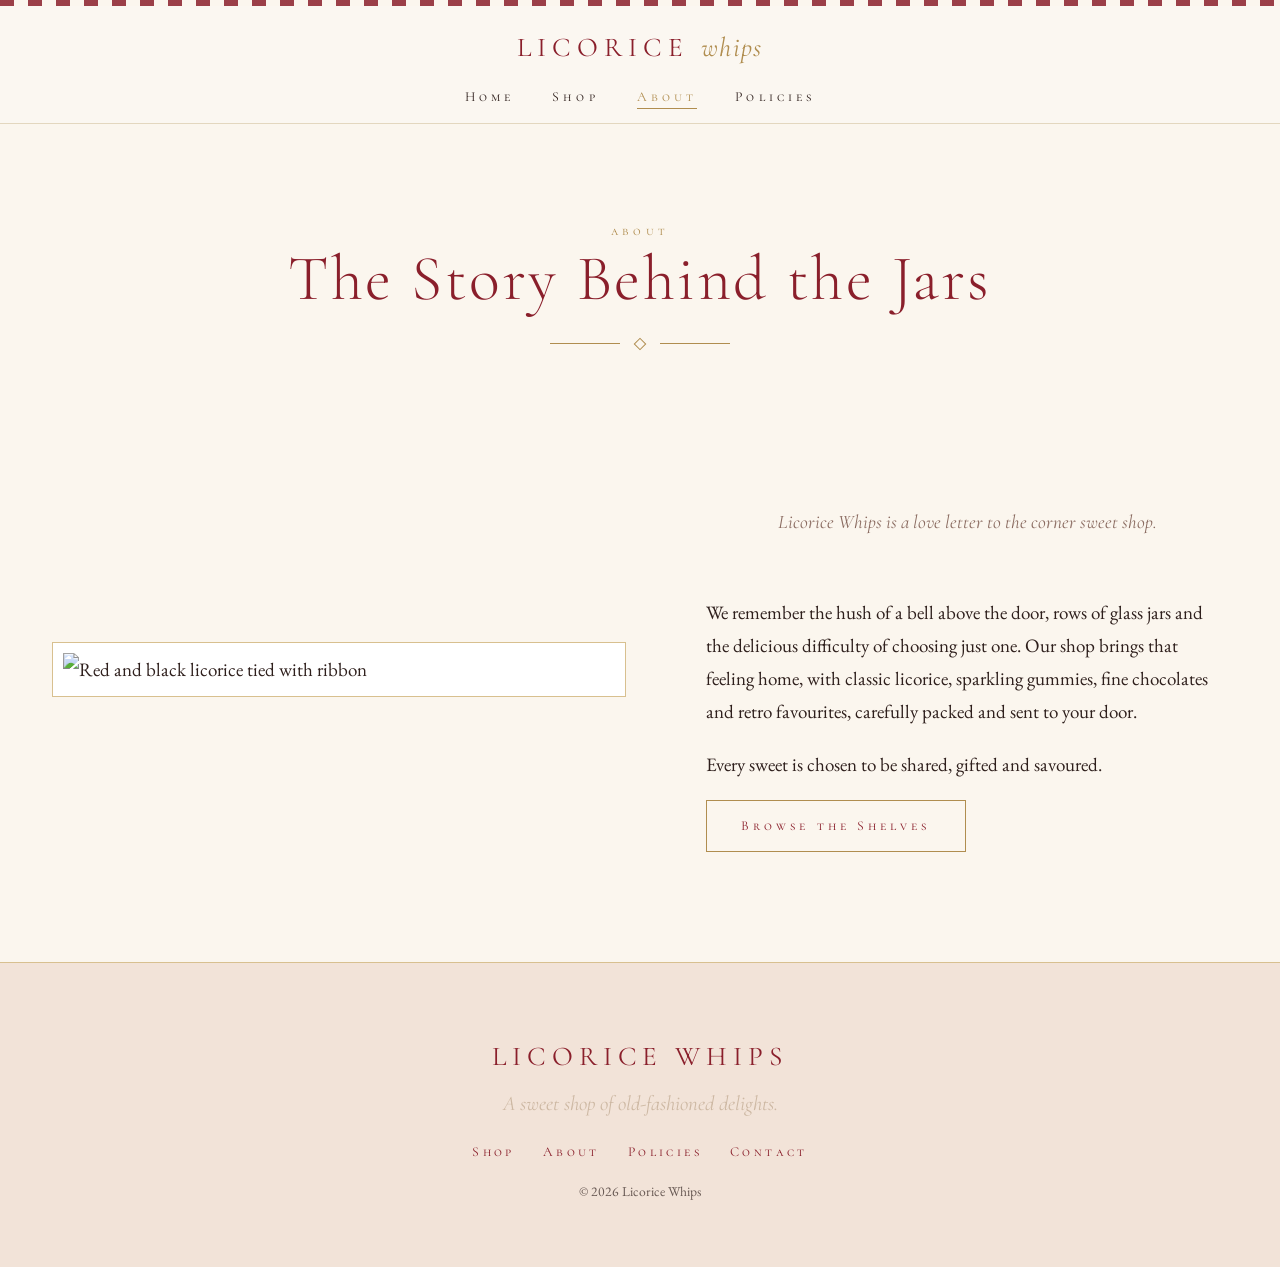
==== about.html @ 146101da "Add files via upload" ====
<!doctype html><html lang="en"><head><meta charset="utf-8"><meta name="viewport" content="width=device-width,initial-scale=1">
<title>About · Licorice Whips</title><meta name="description" content="Licorice Whips: a vintage-style sweet shop of licorice, gummies, chocolates, retro candy and gift boxes.">
<link rel="preconnect" href="https://fonts.googleapis.com"><link rel="preconnect" href="https://fonts.gstatic.com" crossorigin>
<link href="https://fonts.googleapis.com/css2?family=Cormorant+Garamond:ital,wght@0,400;0,600;1,400&family=Cormorant+SC:wght@500&family=EB+Garamond:wght@400;500&family=Playfair+Display:ital@0;1&display=swap" rel="stylesheet">
<link rel="stylesheet" href="style.css"></head><body><div class="stripe"></div>
<header><div class="nav"><a class="brand" href="index.html">Licorice <em>Whips</em></a><ul><li><a href="index.html">Home</a></li><li><a href="shop.html">Shop</a></li><li><a href="about.html" class=on>About</a></li><li><a href="policies.html">Policies</a></li></ul></div></header><main><div class="pagehead"><div class="sc">About</div><h1>The Story Behind the Jars</h1><hr class="rule"></div>
<section class="split"><img src="img/licorice.jpg" alt="Red and black licorice tied with ribbon"><div><p class="it">Licorice Whips is a love letter to the corner sweet shop.</p><p>We remember the hush of a bell above the door, rows of glass jars and the delicious difficulty of choosing just one. Our shop brings that feeling home, with classic licorice, sparkling gummies, fine chocolates and retro favourites, carefully packed and sent to your door.</p><p>Every sweet is chosen to be shared, gifted and savoured.</p><a class="btn" href="shop.html">Browse the Shelves</a></div></section></main><footer><span class="brand">Licorice Whips</span><div class="it" style="color:#cdb8a3">A sweet shop of old-fashioned delights.</div><p><a href="shop.html">Shop</a><a href="about.html">About</a><a href="policies.html">Policies</a><a href="mailto:hello@example.com">Contact</a></p>
<!-- TODO: replace hello@example.com with the store email everywhere -->
<p style="font-size:.85rem;opacity:.7">© 2026 Licorice Whips</p></footer></body></html>
---- style.css ----
:root{--rose:#8a1f2b;--gold:#b08d4f;--gold-l:#d8c08f;--cream:#fbf6ee;--ink:#2e1f1c;--blush:#f5e9e1}
*{box-sizing:border-box}html{scroll-behavior:smooth}
body{margin:0;background:var(--cream);color:var(--ink);font-family:'EB Garamond',Georgia,serif;font-size:19px;line-height:1.75;font-weight:400}
img{max-width:100%;display:block}
h1,h2,h3{font-family:'Cormorant Garamond','Playfair Display',serif;font-weight:400;color:var(--rose);line-height:1.12;margin:0 0 .35em;letter-spacing:.02em}
h2{font-size:clamp(2rem,3.6vw,2.8rem)}
.sc{font-family:'Cormorant SC',serif;letter-spacing:.32em;color:var(--gold);font-size:.82rem;text-transform:lowercase}
.it{font-family:'Cormorant Garamond',serif;font-style:italic;font-size:1.3rem;color:#8a6b60;font-weight:400}
a{color:var(--rose)}
header{position:sticky;top:0;z-index:10;background:rgba(251,247,241,.96);backdrop-filter:blur(8px);border-bottom:1px solid rgba(184,154,98,.35)}
.nav{max-width:1240px;margin:auto;display:flex;flex-direction:column;align-items:center;padding:18px 24px 12px;gap:6px}
.brand{font-family:'Cormorant Garamond',serif;font-size:1.7rem;letter-spacing:.22em;text-transform:uppercase;color:var(--rose);text-decoration:none;white-space:nowrap;font-weight:400}
.brand em{font-style:italic;text-transform:lowercase;letter-spacing:.05em;color:var(--gold)}
.nav ul{list-style:none;margin:0;padding:0;display:flex;gap:38px;flex-wrap:wrap;justify-content:center}
.nav ul a{text-decoration:none;font-family:'Cormorant SC',serif;letter-spacing:.3em;color:var(--ink);font-size:.86rem;padding-bottom:3px;border-bottom:1px solid transparent}
.nav ul a:hover,.nav ul a.on{color:var(--gold);border-bottom-color:var(--gold)}
.hero{position:relative;min-height:min(86vh,820px);display:flex;align-items:center;justify-content:center;background:#3a2a22 url(img/hero.jpg) center 40%/cover}
.hero:after{content:"";position:absolute;inset:0;background:radial-gradient(ellipse at center,rgba(251,247,241,.0) 0%,rgba(40,25,20,.15) 55%,rgba(30,18,14,.5) 100%),linear-gradient(180deg,rgba(30,18,14,.1),rgba(30,18,14,.35))}
.plate{position:relative;z-index:1;text-align:center;max-width:720px;padding:50px 56px;background:rgba(251,247,241,.82);backdrop-filter:blur(2px);margin:0 20px}
.plate:before,.plate:after{content:"";position:absolute;inset:10px;border:1px solid var(--gold-l);pointer-events:none}
.plate:after{inset:14px;border-color:rgba(184,154,98,.35)}
.plate h1{font-size:clamp(2.6rem,6vw,4.6rem);letter-spacing:.06em;font-weight:300}
.btn{display:inline-block;background:transparent;color:var(--rose);text-decoration:none;font-family:'Cormorant SC',serif;letter-spacing:.3em;font-size:.85rem;padding:13px 34px;border:1px solid var(--gold);transition:.35s}
.btn:hover{background:var(--rose);border-color:var(--rose);color:var(--cream)}
.btn.ghost{border-color:var(--gold-l)}
.todo-tag{display:block;font-family:monospace;font-size:.66rem;letter-spacing:0;color:#b0603a;margin-top:8px}
section{max-width:1240px;margin:auto;padding:110px 32px}
.center{text-align:center}.lead{max-width:640px;margin:0 auto 60px}
.rule{border:0;height:14px;width:180px;margin:18px auto 26px;background:linear-gradient(var(--gold),var(--gold)) left center/70px 1px no-repeat,linear-gradient(var(--gold),var(--gold)) right center/70px 1px no-repeat;position:relative}
.rule:after{content:"";position:absolute;left:50%;top:50%;width:7px;height:7px;border:1px solid var(--gold);transform:translate(-50%,-50%) rotate(45deg)}
.vig{max-width:460px;margin:0 auto 4px;mix-blend-mode:multiply;opacity:.9}
.grid{display:grid;grid-template-columns:repeat(auto-fit,minmax(220px,262px));justify-content:center;gap:64px 44px}
.card{display:flex;flex-direction:column;text-align:center;background:none;border:0}
.card img{aspect-ratio:3/4;object-fit:cover;width:100%;padding:8px;border:1px solid var(--gold-l);background:#fff;transition:transform .6s ease}
.card:hover img{transform:scale(1.015)}
.card.wide img{aspect-ratio:4/3}
.card .body{padding:26px 6px 0;display:flex;flex-direction:column;flex:1;align-items:center}
.card h3{font-size:1.6rem}.card p{font-size:1rem;margin:.2em 0 1em;flex:1;color:#6a5750;max-width:34ch}
.price{font-family:'Cormorant Garamond',serif;font-size:1.45rem;color:var(--gold);margin-bottom:16px;letter-spacing:.06em}
.price s{color:#b5a59a;font-size:1rem;margin-left:8px}
.soon{position:relative}.soon .ribbon{position:absolute;top:22px;left:50%;transform:translateX(-50%);background:rgba(251,247,241,.92);border:1px solid var(--gold-l);padding:3px 16px;white-space:nowrap}
.soon img{filter:saturate(.85)}
.split{display:grid;grid-template-columns:1.1fr 1fr;gap:80px;align-items:center}
.split img{padding:10px;border:1px solid var(--gold-l);background:#fff}
.band{background:var(--blush);max-width:none}.band>div{max-width:1240px;margin:auto;padding:0 32px}
section.band{padding-left:0;padding-right:0}
section>div>h2{text-align:center}
section>div>p:first-of-type{text-align:center;font-style:italic;font-family:'Cormorant Garamond',serif;font-size:1.2rem;color:#8a6b60;margin-bottom:56px}
.pagehead{padding:96px 24px 0;text-align:center}
.pagehead h1{font-size:clamp(2.6rem,5vw,4rem);font-weight:300;letter-spacing:.04em}
.prose{max-width:720px;margin:auto}.prose h2{font-size:1.9rem;margin-top:1.8em}
.prose .box{border-top:1px solid var(--gold-l);border-bottom:1px solid var(--gold-l);padding:22px 4px;text-align:center}
footer{background:#f2e3d8;color:var(--ink);text-align:center;padding:70px 24px 50px;font-size:.95rem;border-top:1px solid var(--gold-l)}
footer a{color:var(--rose);text-decoration:none;margin:0 14px;font-family:'Cormorant SC',serif;letter-spacing:.25em;font-size:.85rem}
footer .brand{display:block;margin-bottom:6px}
@media(max-width:760px){body{font-size:17px}.split{grid-template-columns:1fr;gap:36px}.nav ul{gap:18px}.brand{font-size:1.25rem;letter-spacing:.14em}section{padding:70px 22px}.band>div{padding:0 22px}.hero{min-height:560px}.plate{padding:36px 26px}.grid{gap:56px}}
@media(max-width:760px){.grid{grid-template-columns:minmax(0,340px)}.hero{align-items:flex-end;padding-bottom:30px}.plate{background:rgba(251,247,241,.88)}}
@media(min-width:1000px){.grid5{grid-template-columns:repeat(4,minmax(0,250px));gap:56px 36px}}
.card img{aspect-ratio:4/3}
.stripe{height:6px;background:repeating-linear-gradient(90deg,#8a1f2b 0 14px,#fbf6ee 14px 28px);opacity:.85}
.cat-nav{display:flex;flex-wrap:wrap;gap:10px 28px;justify-content:center;margin-top:24px}
.cat-nav a{text-decoration:none;font-family:'Cormorant SC',serif;letter-spacing:.28em;font-size:.82rem;color:var(--ink);border-bottom:1px solid var(--gold-l);padding-bottom:3px}
.ph{font-family:'Cormorant Garamond',serif;font-style:italic;color:#9a7b6b;font-size:1rem;margin-bottom:14px}
.btn.disabled{opacity:.6;pointer-events:none}
@media(min-width:1000px){.grid5{grid-template-columns:repeat(5,minmax(0,210px));gap:48px 28px}.grid5 .card p{font-size:.95rem}}
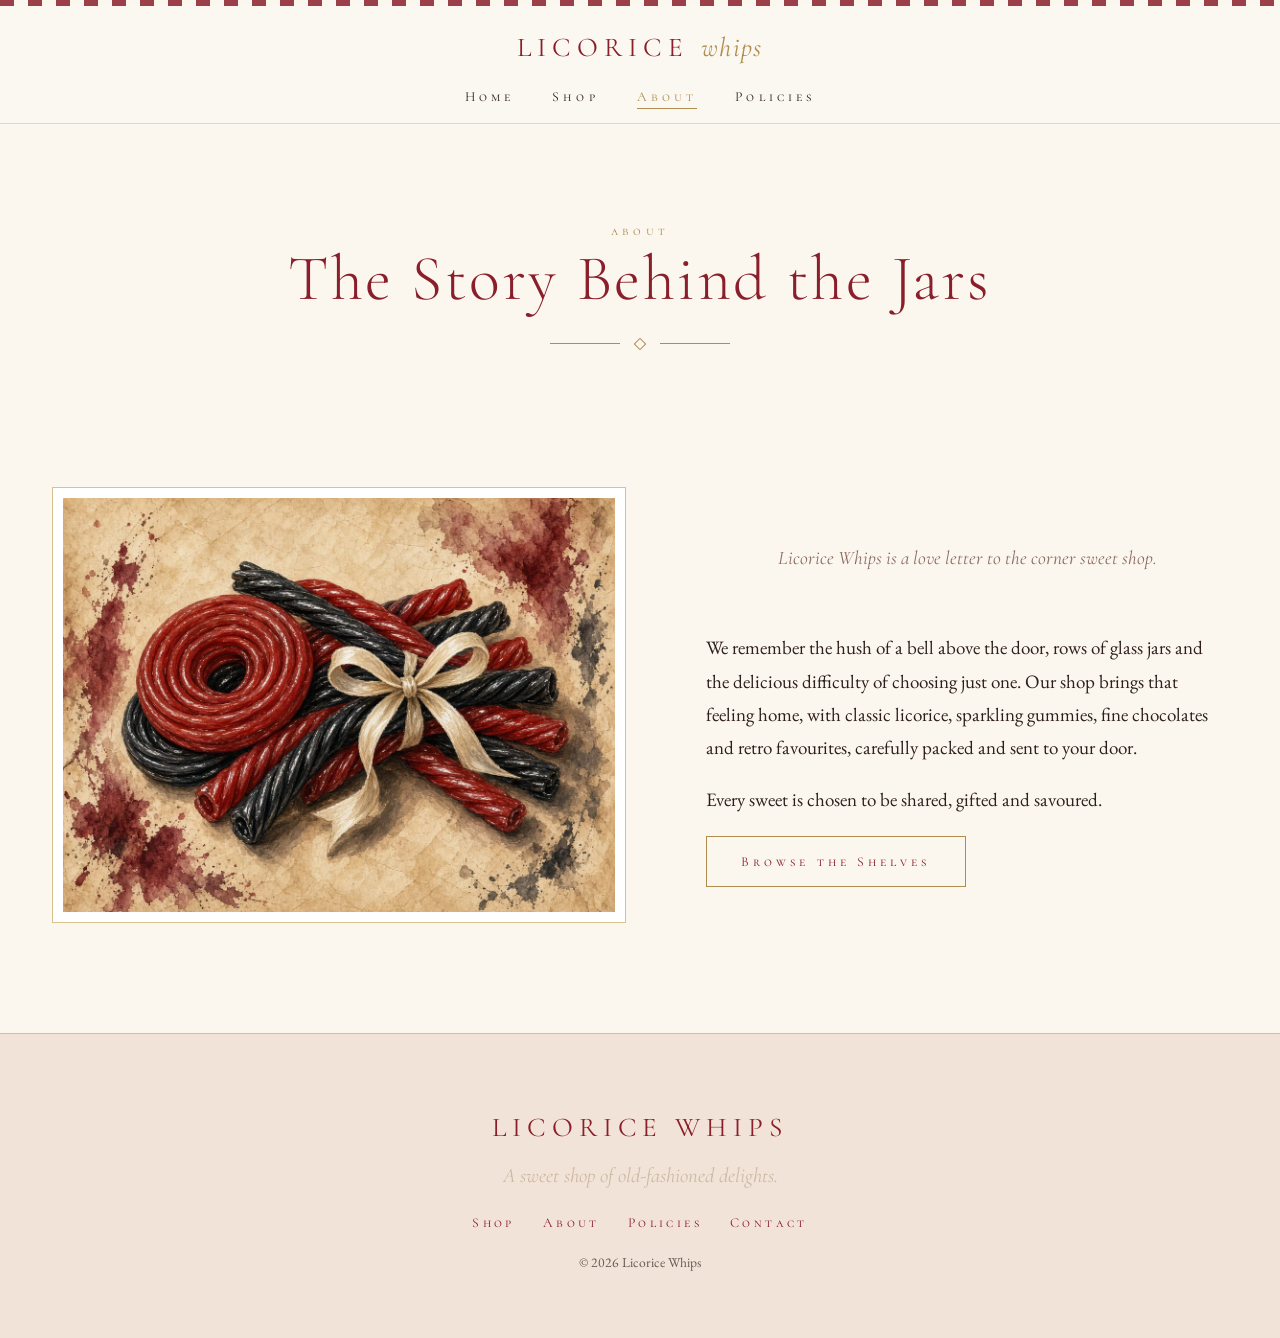
==== commit 182f22be: "Add files via upload" ====
--- a/about.html
+++ b/about.html
@@ -2,7 +2,7 @@
 <title>About · Licorice Whips</title><meta name="description" content="Licorice Whips: a vintage-style sweet shop of licorice, gummies, chocolates, retro candy and gift boxes.">
 <link rel="preconnect" href="https://fonts.googleapis.com"><link rel="preconnect" href="https://fonts.gstatic.com" crossorigin>
 <link href="https://fonts.googleapis.com/css2?family=Cormorant+Garamond:ital,wght@0,400;0,600;1,400&family=Cormorant+SC:wght@500&family=EB+Garamond:wght@400;500&family=Playfair+Display:ital@0;1&display=swap" rel="stylesheet">
-<link rel="stylesheet" href="style.css"></head><body><div class="stripe"></div>
+<link rel="stylesheet" href="style.css?v=2"></head><body><div class="stripe"></div>
 <header><div class="nav"><a class="brand" href="index.html">Licorice <em>Whips</em></a><ul><li><a href="index.html">Home</a></li><li><a href="shop.html">Shop</a></li><li><a href="about.html" class=on>About</a></li><li><a href="policies.html">Policies</a></li></ul></div></header><main><div class="pagehead"><div class="sc">About</div><h1>The Story Behind the Jars</h1><hr class="rule"></div>
 <section class="split"><img src="img/licorice.jpg" alt="Red and black licorice tied with ribbon"><div><p class="it">Licorice Whips is a love letter to the corner sweet shop.</p><p>We remember the hush of a bell above the door, rows of glass jars and the delicious difficulty of choosing just one. Our shop brings that feeling home, with classic licorice, sparkling gummies, fine chocolates and retro favourites, carefully packed and sent to your door.</p><p>Every sweet is chosen to be shared, gifted and savoured.</p><a class="btn" href="shop.html">Browse the Shelves</a></div></section></main><footer><span class="brand">Licorice Whips</span><div class="it" style="color:#cdb8a3">A sweet shop of old-fashioned delights.</div><p><a href="shop.html">Shop</a><a href="about.html">About</a><a href="policies.html">Policies</a><a href="mailto:hello@example.com">Contact</a></p>
 <!-- TODO: replace hello@example.com with the store email everywhere -->
--- a/style.css
+++ b/style.css
@@ -63,3 +63,20 @@
 .ph{font-family:'Cormorant Garamond',serif;font-style:italic;color:#9a7b6b;font-size:1rem;margin-bottom:14px}
 .btn.disabled{opacity:.6;pointer-events:none}
 @media(min-width:1000px){.grid5{grid-template-columns:repeat(5,minmax(0,210px));gap:48px 28px}.grid5 .card p{font-size:.95rem}}
+/* Hero: text directly on painting, no panel */
+.hero:after{background:radial-gradient(ellipse 60% 55% at 50% 52%,rgba(20,8,6,.6) 0%,rgba(20,8,6,.3) 55%,rgba(20,8,6,.12) 100%),linear-gradient(180deg,rgba(20,8,6,.15),rgba(20,8,6,.35))}
+.hero .plate{background:none;backdrop-filter:none;border:0;padding:20px;max-width:980px}
+.hero .plate:before,.hero .plate:after{display:none}
+.hero .plate h1{color:#fbf3e6;text-shadow:0 2px 18px rgba(0,0,0,.6),0 1px 2px rgba(0,0,0,.45)}
+@media(min-width:761px){.hero .plate h1{white-space:nowrap}}
+.hero .plate .sc{color:#e8d3a6;text-shadow:0 1px 6px rgba(0,0,0,.6)}
+.hero .plate .it{color:#f3e6d3;text-shadow:0 1px 10px rgba(0,0,0,.7)}
+.hero .rule{background:linear-gradient(#e2c995,#e2c995) left center/70px 1px no-repeat,linear-gradient(#e2c995,#e2c995) right center/70px 1px no-repeat}
+.hero .rule:after{border-color:#e2c995}
+.hero .btn{color:#fbf3e6;border-color:#e2c995;text-shadow:0 1px 4px rgba(0,0,0,.5);background:rgba(20,8,6,.15)}
+.hero .btn:hover{background:#fbf3e6;color:var(--rose);text-shadow:none}
+@media(max-width:760px){.hero{align-items:center;padding-bottom:0}.hero .plate{background:none}.hero .plate .sc{letter-spacing:.18em;font-size:.72rem}}
+.soon .ribbon{background:none;border:0;color:#fbf3e6;text-shadow:0 1px 6px rgba(0,0,0,.75),0 0 2px rgba(0,0,0,.6);top:16px}
+.hero .plate .sc{font-size:.95rem;color:#f3dfb2;text-shadow:0 0 10px rgba(0,0,0,.9),0 1px 3px rgba(0,0,0,.8)}
+.soon .ribbon{color:#fff8ec;font-size:.9rem;text-shadow:0 0 6px rgba(20,8,6,.95),0 0 14px rgba(20,8,6,.85),0 1px 2px rgba(0,0,0,.9)}
+@media(max-width:760px){.hero .plate .sc{font-size:.75rem}}
